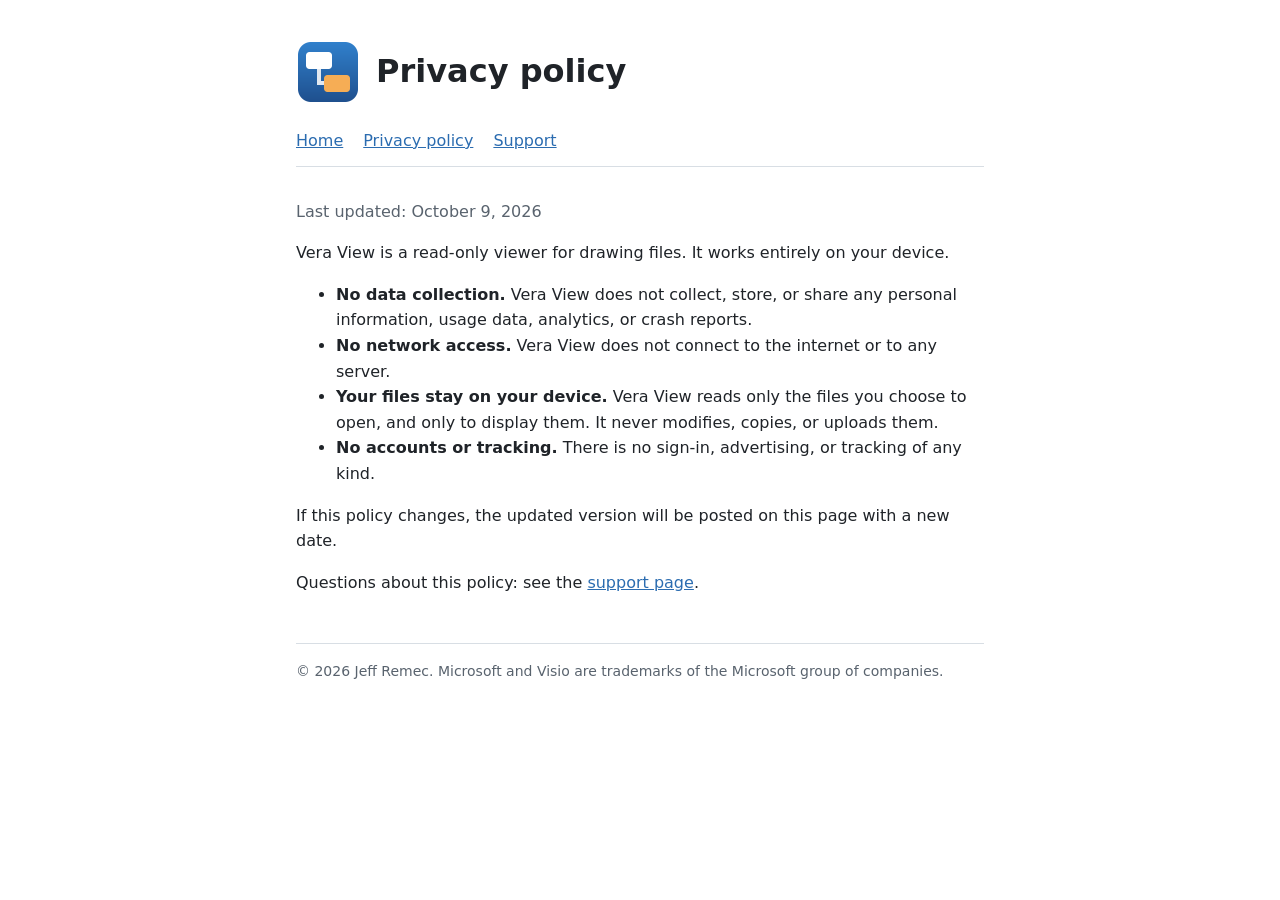
==== privacy.html @ c4f9b750 "Vera View website: home, privacy policy and support pages" ====
<!doctype html>
<html lang="en">
<head>
  <meta charset="utf-8">
  <meta name="viewport" content="width=device-width, initial-scale=1">
  <title>Vera View privacy policy</title>
  <link rel="icon" href="icon.png">
  <link rel="stylesheet" href="style.css">
</head>
<body>
<main>
  <header>
    <img src="icon.png" alt="">
    <h1>Privacy policy</h1>
  </header>
  <nav>
    <a href="./">Home</a>
    <a href="privacy.html">Privacy policy</a>
    <a href="support.html">Support</a>
  </nav>

  <p class="muted">Last updated: October 9, 2026</p>

  <p>Vera View is a read-only viewer for drawing files. It works entirely on your device.</p>
  <ul>
    <li><strong>No data collection.</strong> Vera View does not collect, store, or share any
    personal information, usage data, analytics, or crash reports.</li>
    <li><strong>No network access.</strong> Vera View does not connect to the internet or to
    any server.</li>
    <li><strong>Your files stay on your device.</strong> Vera View reads only the files you
    choose to open, and only to display them. It never modifies, copies, or uploads them.</li>
    <li><strong>No accounts or tracking.</strong> There is no sign-in, advertising, or
    tracking of any kind.</li>
  </ul>

  <p>If this policy changes, the updated version will be posted on this page with a new
  date.</p>

  <p>Questions about this policy: see the <a href="support.html">support page</a>.</p>

  <footer>
    © 2026 Jeff Remec. Microsoft and Visio are trademarks of the Microsoft group of companies.
  </footer>
</main>
</body>
</html>
---- style.css ----
:root {
  --bg: #ffffff;
  --fg: #1f2328;
  --muted: #59636e;
  --accent: #2b6cb0;
  --rule: #d8dee4;
}
@media (prefers-color-scheme: dark) {
  :root {
    --bg: #16191d;
    --fg: #e6e8eb;
    --muted: #9aa4af;
    --accent: #63a4e8;
    --rule: #30363d;
  }
}
* { box-sizing: border-box; }
body {
  margin: 0;
  background: var(--bg);
  color: var(--fg);
  font: 16px/1.6 -apple-system, "Segoe UI", system-ui, Roboto, sans-serif;
}
main { max-width: 720px; margin: 0 auto; padding: 40px 16px 64px; }
header { display: flex; align-items: center; gap: 16px; margin-bottom: 24px; }
header img { width: 64px; height: 64px; }
header h1 { margin: 0; font-size: 32px; }
nav { display: flex; gap: 20px; margin-bottom: 32px; padding-bottom: 12px; border-bottom: 1px solid var(--rule); }
a { color: var(--accent); }
h2 { margin-top: 32px; font-size: 22px; }
.muted, footer { color: var(--muted); }
footer { margin-top: 48px; padding-top: 16px; border-top: 1px solid var(--rule); font-size: 14px; }
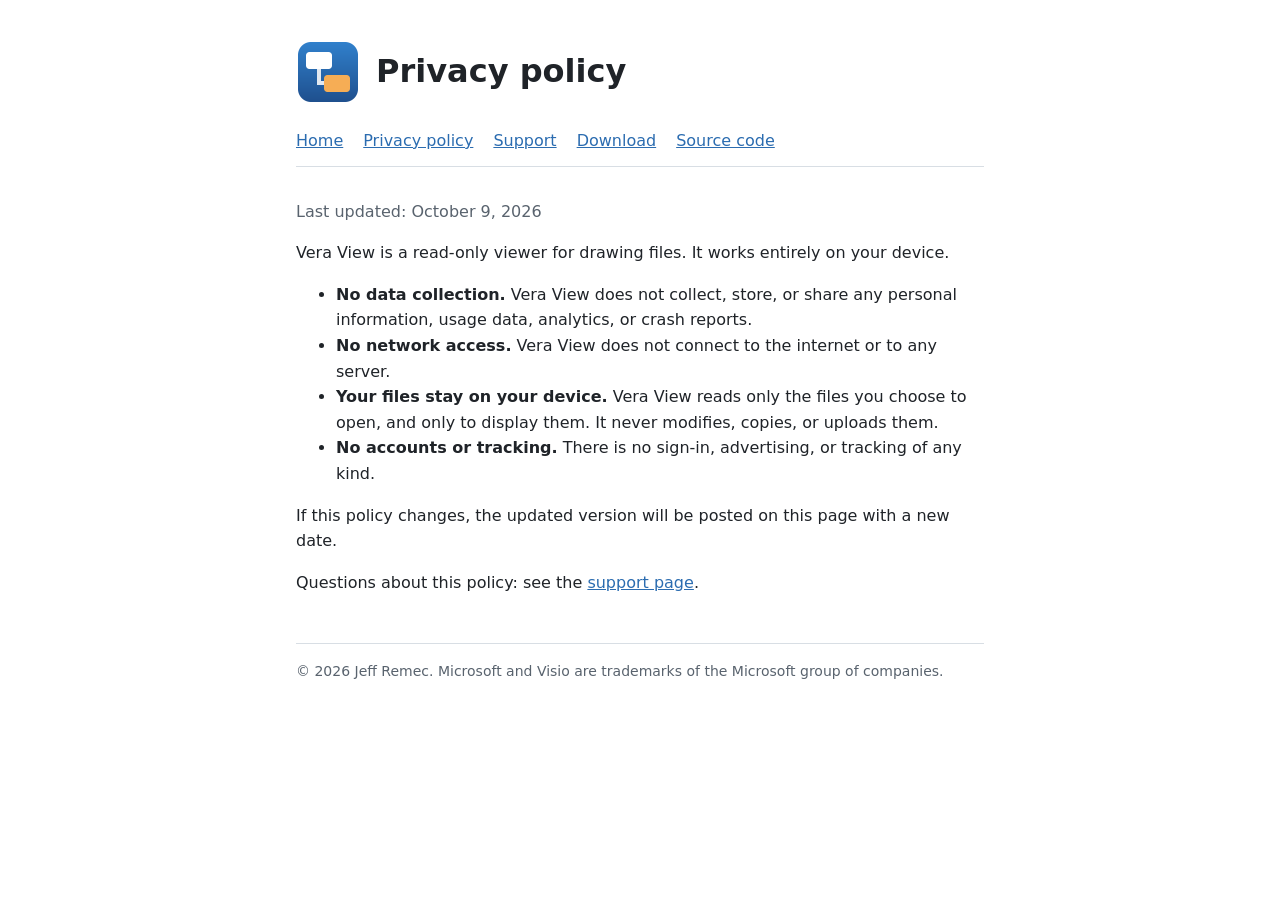
==== commit 2c37f5cf: "Add downloads and source code links; support moves to the main repo" ====
--- a/privacy.html
+++ b/privacy.html
@@ -17,6 +17,8 @@
     <a href="./">Home</a>
     <a href="privacy.html">Privacy policy</a>
     <a href="support.html">Support</a>
+    <a href="./#download">Download</a>
+    <a href="https://github.com/jridder/vera-view">Source code</a>
   </nav>
 
   <p class="muted">Last updated: October 9, 2026</p>
--- a/style.css
+++ b/style.css
@@ -25,7 +25,7 @@
 header { display: flex; align-items: center; gap: 16px; margin-bottom: 24px; }
 header img { width: 64px; height: 64px; }
 header h1 { margin: 0; font-size: 32px; }
-nav { display: flex; gap: 20px; margin-bottom: 32px; padding-bottom: 12px; border-bottom: 1px solid var(--rule); }
+nav { display: flex; flex-wrap: wrap; gap: 8px 20px; margin-bottom: 32px; padding-bottom: 12px; border-bottom: 1px solid var(--rule); }
 a { color: var(--accent); }
 h2 { margin-top: 32px; font-size: 22px; }
 .muted, footer { color: var(--muted); }
